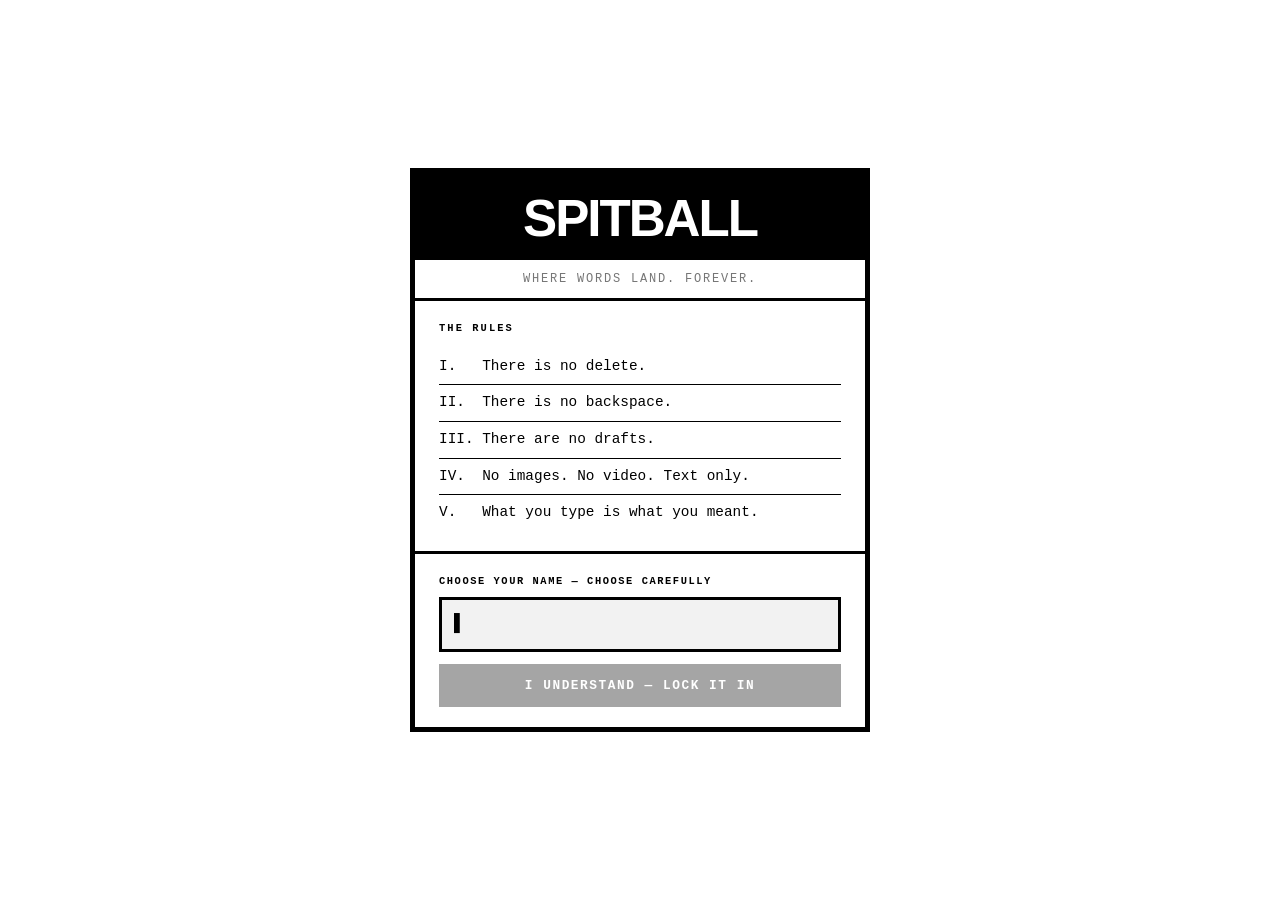
==== index.html @ cbd7b3e0 "Build Spitball MVP — no-delete social network - index.html: SPA shell with setup modal, feed/post/pr" ====
<!DOCTYPE html>
<html lang="en">
<head>
  <meta charset="UTF-8">
  <meta name="viewport" content="width=device-width, initial-scale=1.0">
  <meta name="description" content="SPITBALL — where words land. Forever. No delete. No backspace. No media. No mercy.">
  <title>SPITBALL</title>
  <link rel="stylesheet" href="style.css">
</head>
<body>

  <!-- ─── USERNAME SETUP MODAL ─────────────────────────── -->
  <div id="modal-setup" class="modal">
    <div class="modal-box">

      <div class="modal-masthead">SPITBALL</div>
      <div class="modal-tagline">Where words land. Forever.</div>

      <div class="rules">
        <div class="rules-title">The Rules</div>
        <div class="rule">I.&nbsp;&nbsp; There is no delete.</div>
        <div class="rule">II.&nbsp; There is no backspace.</div>
        <div class="rule">III. There are no drafts.</div>
        <div class="rule">IV.&nbsp; No images. No video. Text only.</div>
        <div class="rule">V.&nbsp;&nbsp; What you type is what you meant.</div>
      </div>

      <div class="username-setup">
        <div class="field-label">Choose your name — choose carefully</div>
        <div id="username-input-display" class="username-display">
          <span id="username-chars"></span><span class="cursor blink">▌</span>
        </div>
        <div id="username-feedback" class="feedback hidden"></div>
        <button id="btn-confirm-username" class="btn-primary" disabled>
          I understand — lock it in
        </button>
      </div>

    </div>
  </div>

  <!-- ─── MAIN APPLICATION ──────────────────────────────── -->
  <div id="app" class="hidden">

    <header class="masthead">
      <a class="site-title" href="#feed" id="nav-home-link">SPITBALL</a>
      <nav class="masthead-nav">
        <a href="#feed" class="nav-link" id="nav-feed-link">Feed</a>
        <a href="#profile" class="nav-link" id="nav-profile-link">@<span id="nav-username-display"></span></a>
      </nav>
    </header>

    <!-- ── FEED VIEW ──────────────────────────── -->
    <div id="view-feed" class="view hidden">

      <div class="composer-wrapper" id="main-composer-wrapper">
        <div class="composer" id="main-composer">
          <div class="composer-header">
            <span class="composer-label" id="main-composer-label">New Spit</span>
            <span class="char-count"><span id="main-char-count">0</span>/280</span>
          </div>
          <div class="composer-body" id="main-composer-body">
            <div class="composer-text">
              <span id="main-composer-chars"></span><span class="cursor blink" id="main-cursor">▌</span>
            </div>
          </div>
          <div class="composer-footer">
            <span class="composer-hint" id="main-composer-hint">Click to compose — no backspace — no mercy</span>
            <button id="btn-blot" class="btn-primary btn-inline" disabled>Spit it</button>
          </div>
        </div>
        <div id="draft-notice" class="draft-notice hidden">
          ⚠ Unfinished spit in progress — it will wait for you
        </div>
      </div>

      <div id="feed" class="feed"></div>

    </div>

    <!-- ── POST DETAIL VIEW ───────────────────── -->
    <div id="view-post" class="view hidden">

      <div class="view-nav">
        <button class="btn-ghost" id="btn-back">← Back to feed</button>
      </div>

      <div id="post-detail-container"></div>

      <div class="section-label">Replies</div>

      <div class="composer-wrapper" id="reply-composer-wrapper">
        <div class="composer" id="reply-composer">
          <div class="composer-header">
            <span class="composer-label" id="reply-composer-label">Your Reply</span>
            <span class="char-count"><span id="reply-char-count">0</span>/280</span>
          </div>
          <div class="composer-body" id="reply-composer-body">
            <div class="composer-text">
              <span id="reply-composer-chars"></span><span class="cursor blink" id="reply-cursor">▌</span>
            </div>
          </div>
          <div class="composer-footer">
            <span class="composer-hint" id="reply-composer-hint">Click to reply — no take-backs</span>
            <button id="btn-blot-reply" class="btn-primary btn-inline" disabled>Spit reply</button>
          </div>
        </div>
      </div>

      <div id="replies-container" class="thread-replies"></div>

    </div>

    <!-- ── PROFILE VIEW ───────────────────────── -->
    <div id="view-profile" class="view hidden">
      <div id="profile-header-container"></div>
      <div id="profile-posts-container" class="feed"></div>
    </div>

  </div>

  <!-- Hidden input for keyboard capture (mobile + desktop fallback) -->
  <input
    id="hidden-input"
    type="text"
    autocomplete="off"
    autocorrect="off"
    autocapitalize="off"
    spellcheck="false"
    aria-hidden="true"
    tabindex="-1"
    style="position:fixed;top:0;left:-9999px;width:1px;height:1px;opacity:0;pointer-events:none;"
  >

  <script src="app.js"></script>
</body>
</html>
---- style.css ----
/* ================================================
   SPITBALL — Stylesheet
   High-contrast black & white. No media. No mercy.
   ================================================ */

/* ── Reset ──────────────────────────────────────── */
*, *::before, *::after {
  box-sizing: border-box;
  margin: 0;
  padding: 0;
}

/* ── Custom Properties ───────────────────────────── */
:root {
  --black:        #000000;
  --white:        #ffffff;
  --gray:         #767676;
  --light:        #f2f2f2;

  --border:       1px solid #000;
  --border-thick: 3px solid #000;
  --border-heavy: 5px solid #000;

  --font-mono:    'Courier New', Courier, monospace;
  --font-display: 'Arial Black', 'Arial Bold', Arial, Helvetica, sans-serif;

  --max-width:    600px;
  --header-h:     54px;
}

/* ── Base ────────────────────────────────────────── */
html { font-size: 16px; }

body {
  background: var(--light);
  color: var(--black);
  font-family: var(--font-mono);
  line-height: 1.5;
  min-height: 100vh;
}

a {
  color: inherit;
  text-decoration: none;
}

button { cursor: pointer; }

/* ── Utilities ───────────────────────────────────── */
.hidden { display: none !important; }

/* ── Shake animation (denied) ────────────────────── */
@keyframes shake {
  0%,100% { transform: translateX(0); }
  15%      { transform: translateX(-8px); }
  30%      { transform: translateX(8px); }
  45%      { transform: translateX(-5px); }
  60%      { transform: translateX(5px); }
  75%      { transform: translateX(-2px); }
  90%      { transform: translateX(2px); }
}

.shake { animation: shake 0.35s ease-out; }

/* ── Cursor blink ────────────────────────────────── */
@keyframes blink {
  0%, 100% { opacity: 1; }
  50%       { opacity: 0; }
}

.cursor { display: inline-block; }
.cursor.blink { animation: blink 1s step-end infinite; }
.cursor.fast  { animation: blink 0.6s step-end infinite; }


/* ════════════════════════════════════════════════
   SETUP MODAL
   ════════════════════════════════════════════════ */

.modal {
  position: fixed;
  inset: 0;
  background: var(--white);
  display: flex;
  align-items: center;
  justify-content: center;
  z-index: 1000;
  padding: 16px;
}

.modal-box {
  width: 100%;
  max-width: 460px;
  border: var(--border-heavy);
  background: var(--white);
}

.modal-masthead {
  background: var(--black);
  color: var(--white);
  font-family: var(--font-display);
  font-size: clamp(2rem, 10vw, 3.2rem);
  font-weight: 900;
  letter-spacing: -0.04em;
  text-align: center;
  padding: 20px 24px 16px;
  line-height: 1;
}

.modal-tagline {
  border-bottom: var(--border-thick);
  padding: 10px 24px;
  font-size: 0.75rem;
  letter-spacing: 0.15em;
  text-transform: uppercase;
  text-align: center;
  color: var(--gray);
}

.rules {
  padding: 20px 24px;
  border-bottom: var(--border-thick);
}

.rules-title {
  font-size: 0.65rem;
  letter-spacing: 0.2em;
  text-transform: uppercase;
  font-weight: bold;
  margin-bottom: 12px;
}

.rule {
  padding: 7px 0;
  font-size: 0.9rem;
  border-bottom: var(--border);
}
.rule:last-child { border-bottom: none; }

.username-setup {
  padding: 20px 24px;
}

.field-label {
  font-size: 0.65rem;
  letter-spacing: 0.15em;
  text-transform: uppercase;
  font-weight: bold;
  margin-bottom: 8px;
}

.username-display {
  border: var(--border-thick);
  padding: 10px 12px;
  font-size: 1.2rem;
  min-height: 48px;
  margin-bottom: 12px;
  background: var(--light);
  cursor: text;
  word-break: break-all;
}

.feedback {
  padding: 8px 10px;
  font-size: 0.7rem;
  letter-spacing: 0.1em;
  text-transform: uppercase;
  background: var(--black);
  color: var(--white);
  margin-bottom: 12px;
}


/* ════════════════════════════════════════════════
   BUTTONS
   ════════════════════════════════════════════════ */

.btn-primary {
  display: block;
  width: 100%;
  background: var(--black);
  color: var(--white);
  border: var(--border-thick);
  font-family: var(--font-mono);
  font-size: 0.8rem;
  font-weight: bold;
  letter-spacing: 0.12em;
  text-transform: uppercase;
  padding: 11px 20px;
  transition: background 0.08s, color 0.08s;
}

.btn-primary:hover:not(:disabled) {
  background: var(--white);
  color: var(--black);
}

.btn-primary:disabled {
  opacity: 0.35;
  cursor: not-allowed;
}

.btn-inline {
  width: auto;
  display: inline-block;
  flex-shrink: 0;
}

.btn-ghost {
  background: transparent;
  color: var(--black);
  border: var(--border);
  font-family: var(--font-mono);
  font-size: 0.72rem;
  font-weight: bold;
  letter-spacing: 0.1em;
  text-transform: uppercase;
  padding: 6px 12px;
}

.btn-ghost:hover {
  background: var(--black);
  color: var(--white);
}


/* ════════════════════════════════════════════════
   APP SHELL & LAYOUT
   ════════════════════════════════════════════════ */

#app {
  max-width: var(--max-width);
  margin: 0 auto;
  min-height: 100vh;
  background: var(--white);
  border-left: var(--border-thick);
  border-right: var(--border-thick);
}


/* ════════════════════════════════════════════════
   MASTHEAD (sticky header)
   ════════════════════════════════════════════════ */

.masthead {
  position: sticky;
  top: 0;
  height: var(--header-h);
  background: var(--white);
  border-bottom: var(--border-heavy);
  display: flex;
  align-items: center;
  justify-content: space-between;
  padding: 0 16px;
  z-index: 100;
}

.site-title {
  font-family: var(--font-display);
  font-size: 1.5rem;
  font-weight: 900;
  letter-spacing: -0.05em;
  text-transform: uppercase;
  text-decoration: none;
  color: var(--black);
  line-height: 1;
}

.masthead-nav {
  display: flex;
  gap: 6px;
  align-items: center;
}

.nav-link {
  font-size: 0.72rem;
  font-weight: bold;
  letter-spacing: 0.1em;
  text-transform: uppercase;
  padding: 5px 10px;
  border: var(--border);
  text-decoration: none;
  color: var(--black);
}

.nav-link:hover,
.nav-link.active {
  background: var(--black);
  color: var(--white);
}


/* ════════════════════════════════════════════════
   COMPOSER
   ════════════════════════════════════════════════ */

.composer-wrapper {
  border-bottom: var(--border-thick);
}

.composer {
  outline: none;
}

.composer-header {
  background: var(--black);
  color: var(--white);
  padding: 7px 14px;
  display: flex;
  justify-content: space-between;
  align-items: center;
  font-size: 0.68rem;
  letter-spacing: 0.15em;
  text-transform: uppercase;
  font-weight: bold;
  transition: background 0.15s, color 0.15s;
}

.composer-header.denied {
  background: var(--white);
  color: var(--black);
  border-bottom: var(--border-thick);
}

.char-count {
  font-size: 0.68rem;
  letter-spacing: 0.08em;
  opacity: 0.8;
}
.char-count.near-limit { opacity: 1; font-weight: bold; }
.char-count.at-limit   { opacity: 1; font-weight: bold; }

.composer-body {
  padding: 14px 16px 10px;
  min-height: 90px;
  cursor: text;
  background: var(--white);
  transition: background 0.1s;
}

.composer-body.active {
  background: var(--light);
}

.composer-text {
  font-size: 0.98rem;
  line-height: 1.6;
  white-space: pre-wrap;
  word-break: break-word;
  min-height: 60px;
}

.composer-footer {
  border-top: var(--border);
  padding: 9px 14px;
  display: flex;
  justify-content: space-between;
  align-items: center;
  gap: 12px;
}

.composer-hint {
  font-size: 0.62rem;
  letter-spacing: 0.08em;
  text-transform: uppercase;
  color: var(--gray);
  flex: 1;
  line-height: 1.4;
}

.draft-notice {
  background: var(--black);
  color: var(--white);
  padding: 7px 14px;
  font-size: 0.65rem;
  letter-spacing: 0.1em;
  text-transform: uppercase;
}


/* ════════════════════════════════════════════════
   FEED & POSTS
   ════════════════════════════════════════════════ */

.feed { /* container */ }

.post {
  border-bottom: var(--border);
  padding: 14px 16px;
  cursor: pointer;
  transition: background 0.08s;
}

.post:hover { background: var(--light); }

/* Detail view — main post, larger, not hoverable */
.post.is-detail {
  cursor: default;
  border-bottom: var(--border-thick);
  padding: 18px 16px;
}
.post.is-detail:hover { background: var(--white); }
.post.is-detail .post-content { font-size: 1.2rem; }

/* System posts */
.post-username.is-system::after {
  content: ' ●';
  font-size: 0.55rem;
  vertical-align: middle;
}

.post-header {
  display: flex;
  align-items: baseline;
  gap: 10px;
  margin-bottom: 7px;
}

.post-username {
  font-weight: bold;
  font-size: 0.85rem;
  letter-spacing: 0.03em;
  text-transform: uppercase;
}

.post-time {
  font-size: 0.68rem;
  color: var(--gray);
  letter-spacing: 0.05em;
  white-space: nowrap;
}

.post-content {
  font-size: 0.95rem;
  line-height: 1.6;
  white-space: pre-wrap;
  word-break: break-word;
  margin-bottom: 11px;
}

.post-actions {
  display: flex;
  gap: 8px;
  align-items: center;
}

.action-btn {
  background: transparent;
  border: var(--border);
  font-family: var(--font-mono);
  font-size: 0.68rem;
  letter-spacing: 0.08em;
  text-transform: uppercase;
  padding: 3px 9px;
  color: var(--black);
  display: flex;
  align-items: center;
  gap: 5px;
  cursor: pointer;
  transition: background 0.08s, color 0.08s;
  white-space: nowrap;
}

.action-btn:hover:not(:disabled):not(.is-marked) {
  background: var(--black);
  color: var(--white);
}

.action-btn.is-marked {
  background: var(--black);
  color: var(--white);
  cursor: default;
}

.action-btn.reply-btn { cursor: pointer; }


/* ════════════════════════════════════════════════
   THREAD / REPLY UI
   ════════════════════════════════════════════════ */

.thread-replies {
  /* container for threaded replies */
}

/* Each reply row: vertical line + post */
.thread-item {
  display: flex;
  align-items: stretch;
}

/* The vertical connecting line on the left */
.thread-spine {
  width: 32px;
  flex-shrink: 0;
  display: flex;
  flex-direction: column;
  align-items: center;
  padding-top: 18px;
}

.thread-spine-line {
  width: 2px;
  flex: 1;
  background: var(--black);
  min-height: 12px;
}

.thread-spine-cap {
  width: 10px;
  height: 2px;
  background: var(--black);
  margin-top: 0;
}

/* The actual reply post */
.thread-item .post.is-reply {
  flex: 1;
  border-bottom: var(--border);
  cursor: pointer;
  transition: background 0.08s;
  /* Override the default post styles */
  padding: 12px 16px 12px 8px;
}

.thread-item .post.is-reply:hover { background: var(--light); }

/* "↩ replying to @user" context line */
.reply-context {
  font-size: 0.65rem;
  color: var(--gray);
  letter-spacing: 0.06em;
  margin-bottom: 5px;
  text-transform: lowercase;
}

/* "Continue thread →" hint when a reply has its own replies */
.thread-continue {
  font-size: 0.65rem;
  color: var(--gray);
  letter-spacing: 0.08em;
  text-transform: uppercase;
  margin-top: 6px;
  font-style: italic;
}

/* Last thread item — no bottom border connecting line */
.thread-item:last-child .thread-spine-line {
  display: none;
}

/* Thread connector between detail post and replies section */
.thread-connector {
  display: flex;
  align-items: center;
  padding: 0 16px;
  height: 6px;
  background: var(--white);
  border-bottom: var(--border-thick);
}


/* ════════════════════════════════════════════════
   VIEW NAVIGATION
   ════════════════════════════════════════════════ */

.view-nav {
  padding: 10px 14px;
  border-bottom: var(--border);
}

.section-label {
  background: var(--black);
  color: var(--white);
  padding: 6px 14px;
  font-size: 0.65rem;
  letter-spacing: 0.2em;
  text-transform: uppercase;
  font-weight: bold;
}


/* ════════════════════════════════════════════════
   PROFILE
   ════════════════════════════════════════════════ */

.profile-header {
  padding: 24px 16px 20px;
  border-bottom: var(--border-heavy);
}

.profile-handle {
  font-family: var(--font-display);
  font-size: clamp(1.8rem, 6vw, 2.5rem);
  font-weight: 900;
  letter-spacing: -0.04em;
  line-height: 1;
  margin-bottom: 8px;
}

.profile-meta {
  font-size: 0.7rem;
  color: var(--gray);
  letter-spacing: 0.1em;
  text-transform: uppercase;
  margin-bottom: 4px;
}

.profile-badge {
  display: inline-block;
  border: var(--border-thick);
  padding: 3px 8px;
  font-size: 0.62rem;
  letter-spacing: 0.15em;
  text-transform: uppercase;
  font-weight: bold;
  margin-top: 10px;
  margin-bottom: 14px;
}

.profile-stats {
  display: flex;
  gap: 0;
  border-top: var(--border-thick);
  margin-top: 14px;
}

.stat {
  flex: 1;
  padding: 12px 0;
  text-align: center;
  border-right: var(--border);
}
.stat:last-child { border-right: none; }

.stat-value {
  display: block;
  font-family: var(--font-display);
  font-size: 1.8rem;
  font-weight: 900;
  letter-spacing: -0.04em;
  line-height: 1;
}

.stat-label {
  display: block;
  font-size: 0.6rem;
  letter-spacing: 0.15em;
  text-transform: uppercase;
  color: var(--gray);
  margin-top: 4px;
}


/* ════════════════════════════════════════════════
   EMPTY STATES
   ════════════════════════════════════════════════ */

.empty-state {
  padding: 48px 20px;
  text-align: center;
}

.empty-state-heading {
  font-family: var(--font-display);
  font-size: 1.4rem;
  font-weight: 900;
  text-transform: uppercase;
  letter-spacing: -0.03em;
  margin-bottom: 8px;
}

.empty-state-sub {
  font-size: 0.78rem;
  color: var(--gray);
  letter-spacing: 0.06em;
  text-transform: uppercase;
}


/* ════════════════════════════════════════════════
   RESPONSIVE
   ════════════════════════════════════════════════ */

@media (max-width: 620px) {
  #app {
    border-left: none;
    border-right: none;
  }
  body { background: var(--white); }
}

@media (max-width: 400px) {
  .composer-hint { display: none; }
  .profile-stats { flex-direction: column; }
  .stat { border-right: none; border-bottom: var(--border); }
  .stat:last-child { border-bottom: none; }
  .thread-spine { width: 20px; }
}
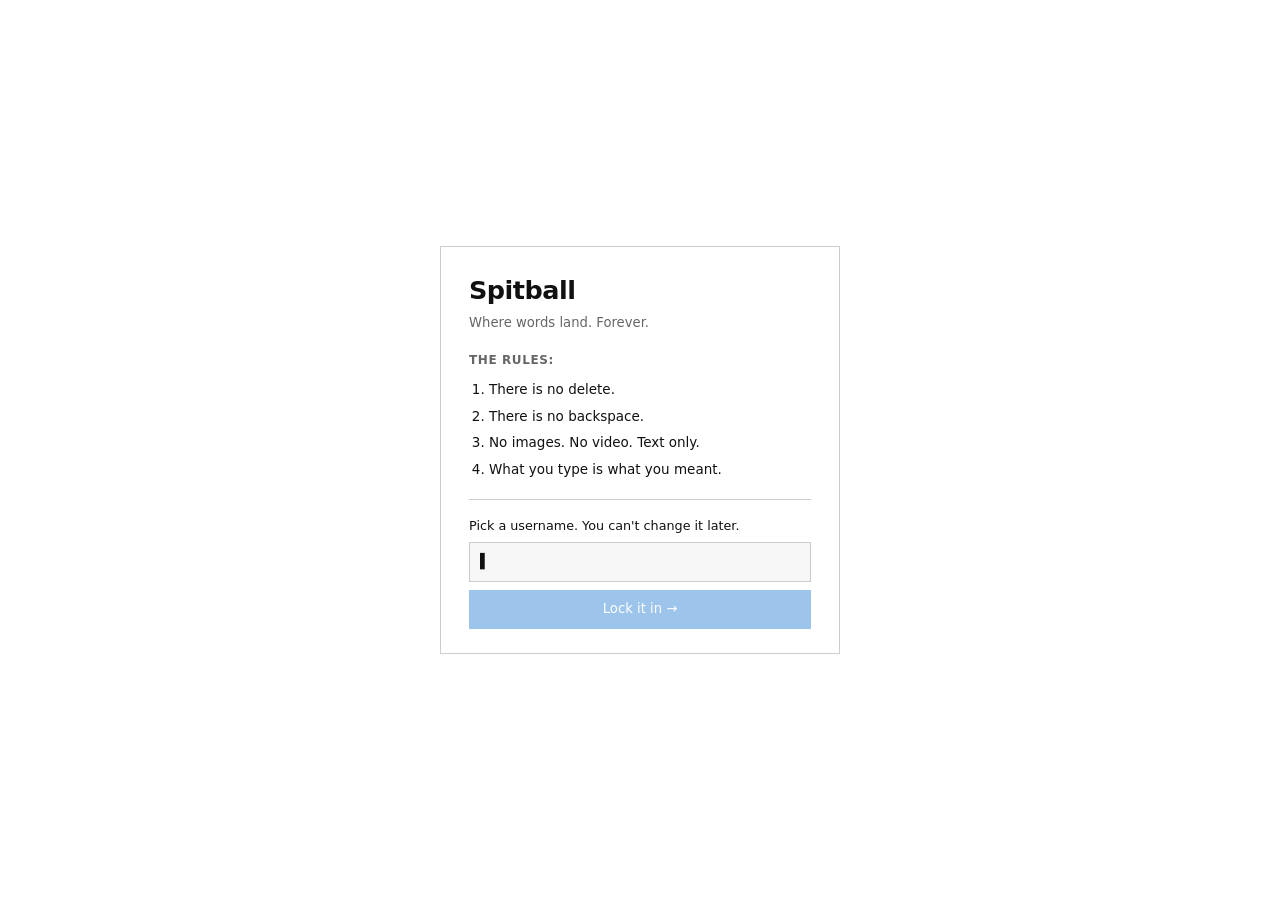
==== commit 67cc91f3: "Redesign: clean default-HTML aesthetic + 'repo-test' title - New aesthetic: system-ui font, blue acc" ====
--- a/index.html
+++ b/index.html
@@ -3,115 +3,105 @@
 <head>
   <meta charset="UTF-8">
   <meta name="viewport" content="width=device-width, initial-scale=1.0">
-  <meta name="description" content="SPITBALL — where words land. Forever. No delete. No backspace. No media. No mercy.">
-  <title>SPITBALL</title>
+  <title>repo-test</title>
   <link rel="stylesheet" href="style.css">
 </head>
 <body>
 
-  <!-- ─── USERNAME SETUP MODAL ─────────────────────────── -->
+  <!-- Setup modal -->
   <div id="modal-setup" class="modal">
     <div class="modal-box">
+      <h1 class="modal-title">Spitball</h1>
+      <p class="modal-sub">Where words land. Forever.</p>
 
-      <div class="modal-masthead">SPITBALL</div>
-      <div class="modal-tagline">Where words land. Forever.</div>
+      <p class="rules-heading">The rules:</p>
+      <ol class="rules-list">
+        <li>There is no delete.</li>
+        <li>There is no backspace.</li>
+        <li>No images. No video. Text only.</li>
+        <li>What you type is what you meant.</li>
+      </ol>
 
-      <div class="rules">
-        <div class="rules-title">The Rules</div>
-        <div class="rule">I.&nbsp;&nbsp; There is no delete.</div>
-        <div class="rule">II.&nbsp; There is no backspace.</div>
-        <div class="rule">III. There are no drafts.</div>
-        <div class="rule">IV.&nbsp; No images. No video. Text only.</div>
-        <div class="rule">V.&nbsp;&nbsp; What you type is what you meant.</div>
+      <hr>
+
+      <label class="field-label" for="username-input-display">
+        Pick a username. You can't change it later.
+      </label>
+      <div id="username-input-display" class="username-display">
+        <span id="username-chars"></span><span class="cursor blink">▌</span>
       </div>
-
-      <div class="username-setup">
-        <div class="field-label">Choose your name — choose carefully</div>
-        <div id="username-input-display" class="username-display">
-          <span id="username-chars"></span><span class="cursor blink">▌</span>
-        </div>
-        <div id="username-feedback" class="feedback hidden"></div>
-        <button id="btn-confirm-username" class="btn-primary" disabled>
-          I understand — lock it in
-        </button>
-      </div>
-
+      <p id="username-feedback" class="field-error hidden"></p>
+      <button id="btn-confirm-username" class="btn-submit" disabled>
+        Lock it in →
+      </button>
     </div>
   </div>
 
-  <!-- ─── MAIN APPLICATION ──────────────────────────────── -->
+  <!-- Main app -->
   <div id="app" class="hidden">
 
     <header class="masthead">
-      <a class="site-title" href="#feed" id="nav-home-link">SPITBALL</a>
-      <nav class="masthead-nav">
-        <a href="#feed" class="nav-link" id="nav-feed-link">Feed</a>
-        <a href="#profile" class="nav-link" id="nav-profile-link">@<span id="nav-username-display"></span></a>
+      <a class="site-title" href="#feed" id="nav-home-link">Spitball</a>
+      <nav class="site-nav">
+        <a href="#feed"    id="nav-feed-link">Feed</a>
+        <a href="#profile" id="nav-profile-link">@<span id="nav-username-display"></span></a>
       </nav>
     </header>
 
-    <!-- ── FEED VIEW ──────────────────────────── -->
+    <!-- Feed -->
     <div id="view-feed" class="view hidden">
-
-      <div class="composer-wrapper" id="main-composer-wrapper">
-        <div class="composer" id="main-composer">
-          <div class="composer-header">
-            <span class="composer-label" id="main-composer-label">New Spit</span>
-            <span class="char-count"><span id="main-char-count">0</span>/280</span>
-          </div>
-          <div class="composer-body" id="main-composer-body">
+      <div id="main-composer-wrapper">
+        <fieldset id="main-composer" class="composer">
+          <legend id="main-composer-label">New Spit</legend>
+          <div id="main-composer-body" class="composer-body">
             <div class="composer-text">
               <span id="main-composer-chars"></span><span class="cursor blink" id="main-cursor">▌</span>
             </div>
           </div>
           <div class="composer-footer">
-            <span class="composer-hint" id="main-composer-hint">Click to compose — no backspace — no mercy</span>
-            <button id="btn-blot" class="btn-primary btn-inline" disabled>Spit it</button>
+            <span id="main-composer-hint" class="composer-hint"></span>
+            <span class="composer-actions">
+              <span id="main-char-count" class="char-count">0/280</span>
+              <button id="btn-blot" class="btn-submit btn-small" disabled>Spit it</button>
+            </span>
           </div>
-        </div>
-        <div id="draft-notice" class="draft-notice hidden">
-          ⚠ Unfinished spit in progress — it will wait for you
-        </div>
+        </fieldset>
+        <p id="draft-notice" class="draft-notice hidden">Draft saved — click above to continue.</p>
       </div>
 
       <div id="feed" class="feed"></div>
-
     </div>
 
-    <!-- ── POST DETAIL VIEW ───────────────────── -->
+    <!-- Post detail -->
     <div id="view-post" class="view hidden">
-
-      <div class="view-nav">
-        <button class="btn-ghost" id="btn-back">← Back to feed</button>
-      </div>
+      <p class="view-back"><a href="#" id="btn-back">← Back</a></p>
 
       <div id="post-detail-container"></div>
 
-      <div class="section-label">Replies</div>
+      <h3 class="replies-heading">Replies</h3>
 
-      <div class="composer-wrapper" id="reply-composer-wrapper">
-        <div class="composer" id="reply-composer">
-          <div class="composer-header">
-            <span class="composer-label" id="reply-composer-label">Your Reply</span>
-            <span class="char-count"><span id="reply-char-count">0</span>/280</span>
-          </div>
-          <div class="composer-body" id="reply-composer-body">
+      <div id="reply-composer-wrapper">
+        <fieldset id="reply-composer" class="composer">
+          <legend id="reply-composer-label">Your reply</legend>
+          <div id="reply-composer-body" class="composer-body">
             <div class="composer-text">
               <span id="reply-composer-chars"></span><span class="cursor blink" id="reply-cursor">▌</span>
             </div>
           </div>
           <div class="composer-footer">
-            <span class="composer-hint" id="reply-composer-hint">Click to reply — no take-backs</span>
-            <button id="btn-blot-reply" class="btn-primary btn-inline" disabled>Spit reply</button>
+            <span id="reply-composer-hint" class="composer-hint"></span>
+            <span class="composer-actions">
+              <span id="reply-char-count" class="char-count">0/280</span>
+              <button id="btn-blot-reply" class="btn-submit btn-small" disabled>Spit reply</button>
+            </span>
           </div>
-        </div>
+        </fieldset>
       </div>
 
       <div id="replies-container" class="thread-replies"></div>
-
     </div>
 
-    <!-- ── PROFILE VIEW ───────────────────────── -->
+    <!-- Profile -->
     <div id="view-profile" class="view hidden">
       <div id="profile-header-container"></div>
       <div id="profile-posts-container" class="feed"></div>
@@ -119,16 +109,11 @@
 
   </div>
 
-  <!-- Hidden input for keyboard capture (mobile + desktop fallback) -->
   <input
     id="hidden-input"
     type="text"
-    autocomplete="off"
-    autocorrect="off"
-    autocapitalize="off"
-    spellcheck="false"
-    aria-hidden="true"
-    tabindex="-1"
+    autocomplete="off" autocorrect="off" autocapitalize="off" spellcheck="false"
+    aria-hidden="true" tabindex="-1"
     style="position:fixed;top:0;left:-9999px;width:1px;height:1px;opacity:0;pointer-events:none;"
   >
 
--- a/style.css
+++ b/style.css
@@ -1,699 +1,444 @@
-/* ================================================
-   SPITBALL — Stylesheet
-   High-contrast black & white. No media. No mercy.
-   ================================================ */
-
-/* ── Reset ──────────────────────────────────────── */
-*, *::before, *::after {
-  box-sizing: border-box;
-  margin: 0;
+/* Spitball — clean, snappy, default-HTML-ish */
+
+*, *::before, *::after { box-sizing: border-box; margin: 0; padding: 0; }
+
+:root {
+  --blue:    #0066cc;
+  --text:    #111;
+  --muted:   #666;
+  --border:  #ccc;
+  --bg:      #fff;
+  --bg-alt:  #f7f7f7;
+  --bg-hover:#f0f4fa;
+  --red:     #c00;
+  --max-w:   640px;
+}
+
+html { font-size: 15px; }
+
+body {
+  font-family: system-ui, -apple-system, BlinkMacSystemFont, 'Segoe UI', sans-serif;
+  line-height: 1.55;
+  color: var(--text);
+  background: var(--bg);
+}
+
+a { color: var(--blue); }
+a:hover { text-decoration: underline; }
+
+hr { border: none; border-top: 1px solid var(--border); margin: 16px 0; }
+
+.hidden { display: none !important; }
+
+
+/* ── Layout ─────────────────────────────── */
+
+.modal {
+  position: fixed; inset: 0;
+  background: var(--bg);
+  display: flex; align-items: center; justify-content: center;
+  padding: 20px;
+  z-index: 100;
+}
+
+.modal-box {
+  width: 100%; max-width: 400px;
+  border: 1px solid var(--border);
+  padding: 24px 28px;
+  background: var(--bg);
+}
+
+.modal-title {
+  font-size: 1.7rem;
+  font-weight: 700;
+  letter-spacing: -0.02em;
+  margin-bottom: 2px;
+}
+
+.modal-sub {
+  color: var(--muted);
+  font-size: 0.88rem;
+  margin-bottom: 18px;
+}
+
+.rules-heading {
+  font-size: 0.8rem;
+  font-weight: 600;
+  text-transform: uppercase;
+  letter-spacing: 0.05em;
+  color: var(--muted);
+  margin-bottom: 6px;
+}
+
+.rules-list {
+  padding-left: 20px;
+  margin-bottom: 0;
+  font-size: 0.9rem;
+  color: var(--text);
+}
+
+.rules-list li { padding: 3px 0; }
+
+.field-label {
+  display: block;
+  font-size: 0.85rem;
+  margin-bottom: 6px;
+  color: var(--text);
+}
+
+.username-display {
+  width: 100%;
+  border: 1px solid var(--border);
+  padding: 7px 10px;
+  font-family: 'Courier New', monospace;
+  font-size: 1.05rem;
+  background: var(--bg-alt);
+  cursor: text;
+  min-height: 38px;
+  margin-bottom: 8px;
+}
+
+.field-error {
+  font-size: 0.8rem;
+  color: var(--red);
+  margin-bottom: 8px;
+}
+
+
+/* ── Buttons ─────────────────────────────── */
+
+.btn-submit {
+  display: block; width: 100%;
+  background: var(--blue);
+  color: #fff;
+  border: 1px solid var(--blue);
+  padding: 8px 16px;
+  font: inherit;
+  font-size: 0.88rem;
+  cursor: pointer;
+  text-align: center;
+}
+
+.btn-submit:hover:not(:disabled) { background: #0055aa; border-color: #0055aa; }
+.btn-submit:disabled { opacity: 0.38; cursor: not-allowed; }
+.btn-submit.btn-small { display: inline-block; width: auto; padding: 4px 12px; font-size: 0.82rem; }
+
+.btn-link {
+  background: none; border: none;
+  color: var(--blue); font: inherit; font-size: 0.82rem;
+  cursor: pointer; padding: 0;
+}
+.btn-link:hover { text-decoration: underline; }
+
+
+/* ── Masthead ────────────────────────────── */
+
+.masthead {
+  max-width: var(--max-w);
+  margin: 0 auto;
+  padding: 12px 16px 10px;
+  border-bottom: 1px solid var(--border);
+  display: flex; align-items: baseline; justify-content: space-between;
+  position: sticky; top: 0;
+  background: var(--bg);
+  z-index: 50;
+}
+
+.site-title {
+  font-size: 1.2rem;
+  font-weight: 700;
+  letter-spacing: -0.02em;
+  color: var(--text);
+  text-decoration: none;
+}
+.site-title:hover { color: var(--blue); text-decoration: none; }
+
+.site-nav a {
+  font-size: 0.85rem;
+  margin-left: 14px;
+  text-decoration: none;
+  color: var(--blue);
+}
+.site-nav a:hover { text-decoration: underline; }
+.site-nav a.active { color: var(--text); font-weight: 600; text-decoration: none; }
+
+#app { max-width: var(--max-w); margin: 0 auto; padding: 0 16px; }
+
+
+/* ── Composer (fieldset) ─────────────────── */
+
+fieldset.composer {
+  border: 1px solid var(--border);
   padding: 0;
-}
-
-/* ── Custom Properties ───────────────────────────── */
-:root {
-  --black:        #000000;
-  --white:        #ffffff;
-  --gray:         #767676;
-  --light:        #f2f2f2;
-
-  --border:       1px solid #000;
-  --border-thick: 3px solid #000;
-  --border-heavy: 5px solid #000;
-
-  --font-mono:    'Courier New', Courier, monospace;
-  --font-display: 'Arial Black', 'Arial Bold', Arial, Helvetica, sans-serif;
-
-  --max-width:    600px;
-  --header-h:     54px;
-}
-
-/* ── Base ────────────────────────────────────────── */
-html { font-size: 16px; }
-
-body {
-  background: var(--light);
-  color: var(--black);
-  font-family: var(--font-mono);
-  line-height: 1.5;
-  min-height: 100vh;
-}
-
-a {
-  color: inherit;
+  margin: 16px 0 4px;
+  background: var(--bg-alt);
+}
+
+fieldset.composer.active {
+  border-color: #888;
+  background: var(--bg);
+}
+
+fieldset.composer legend {
+  margin-left: 10px;
+  padding: 0 5px;
+  font-size: 0.78rem;
+  color: var(--muted);
+}
+
+/* Denied flash */
+fieldset.composer.denied legend { color: var(--red); font-style: italic; }
+
+.composer-body {
+  padding: 8px 10px 6px;
+  cursor: text;
+  min-height: 80px;
+}
+
+.composer-text {
+  font-family: 'Courier New', Courier, monospace;
+  font-size: 0.92rem;
+  line-height: 1.6;
+  white-space: pre-wrap;
+  word-break: break-word;
+  min-height: 56px;
+}
+
+.composer-footer {
+  display: flex;
+  align-items: center;
+  justify-content: space-between;
+  padding: 5px 10px 7px;
+  border-top: 1px solid #e8e8e8;
+  gap: 8px;
+}
+
+.composer-hint {
+  font-size: 0.75rem;
+  color: var(--muted);
+  flex: 1;
+}
+
+.composer-actions {
+  display: flex;
+  align-items: center;
+  gap: 10px;
+}
+
+.char-count {
+  font-size: 0.75rem;
+  color: var(--muted);
+  white-space: nowrap;
+}
+.char-count.near { color: #c60; }
+.char-count.full  { color: var(--red); font-weight: 600; }
+
+.draft-notice {
+  font-size: 0.78rem;
+  color: var(--muted);
+  margin: 0 0 12px;
+  font-style: italic;
+}
+
+
+/* ── Posts ───────────────────────────────── */
+
+.feed { padding-top: 4px; }
+
+.post {
+  padding: 12px 8px;
+  border-bottom: 1px solid #e8e8e8;
+  cursor: pointer;
+  margin: 0 -8px;
+}
+.post:hover { background: var(--bg-hover); }
+.post:last-child { border-bottom: none; }
+
+.post.is-detail {
+  cursor: default;
+  border-bottom: 1px solid var(--border);
+  padding-bottom: 14px;
+  margin-bottom: 0;
+}
+.post.is-detail:hover { background: var(--bg); }
+.post.is-detail .post-content { font-size: 1.05rem; }
+
+.post-header {
+  display: flex;
+  align-items: baseline;
+  gap: 6px;
+  margin-bottom: 3px;
+}
+
+.post-username {
+  font-weight: 600;
+  font-size: 0.88rem;
+  color: var(--text);
   text-decoration: none;
 }
-
-button { cursor: pointer; }
-
-/* ── Utilities ───────────────────────────────────── */
-.hidden { display: none !important; }
-
-/* ── Shake animation (denied) ────────────────────── */
-@keyframes shake {
-  0%,100% { transform: translateX(0); }
-  15%      { transform: translateX(-8px); }
-  30%      { transform: translateX(8px); }
-  45%      { transform: translateX(-5px); }
-  60%      { transform: translateX(5px); }
-  75%      { transform: translateX(-2px); }
-  90%      { transform: translateX(2px); }
-}
-
-.shake { animation: shake 0.35s ease-out; }
-
-/* ── Cursor blink ────────────────────────────────── */
+.post-username:hover { text-decoration: underline; color: var(--blue); }
+.post-username.is-system { color: var(--muted); font-weight: normal; }
+
+.post-time {
+  font-size: 0.78rem;
+  color: var(--muted);
+}
+
+.post-content {
+  font-size: 0.93rem;
+  line-height: 1.6;
+  white-space: pre-wrap;
+  word-break: break-word;
+  margin-bottom: 8px;
+}
+
+.post-actions {
+  display: flex;
+  gap: 14px;
+}
+
+.action-btn {
+  background: none; border: none;
+  font: inherit; font-size: 0.78rem;
+  color: var(--muted);
+  cursor: pointer; padding: 0;
+  display: inline-flex; align-items: center; gap: 3px;
+}
+.action-btn:hover:not(:disabled):not(.is-marked) { color: var(--blue); }
+.action-btn.is-marked { color: var(--text); font-weight: 600; cursor: default; }
+
+
+/* ── Thread replies ──────────────────────── */
+
+.replies-heading {
+  font-size: 0.78rem;
+  font-weight: 600;
+  text-transform: uppercase;
+  letter-spacing: 0.06em;
+  color: var(--muted);
+  padding: 14px 0 2px;
+  border-bottom: 1px solid var(--border);
+}
+
+.thread-replies { padding-top: 2px; }
+
+.thread-item { display: flex; }
+
+.thread-spine {
+  width: 28px; flex-shrink: 0;
+  display: flex; flex-direction: column; align-items: center;
+  padding-top: 16px;
+}
+
+.thread-spine-line {
+  width: 1px; flex: 1;
+  background: #ddd;
+  min-height: 12px;
+}
+
+.thread-spine-cap { width: 8px; height: 1px; background: #ddd; }
+
+.thread-item:last-child .thread-spine-line { display: none; }
+
+.thread-item .post.is-reply {
+  flex: 1; border-bottom: 1px solid #e8e8e8;
+  padding: 10px 8px 10px 4px; margin: 0;
+  cursor: pointer;
+}
+.thread-item .post.is-reply:hover { background: var(--bg-hover); }
+.thread-item:last-child .post.is-reply { border-bottom: none; }
+
+.reply-context {
+  font-size: 0.73rem;
+  color: var(--muted);
+  margin-bottom: 3px;
+}
+
+.thread-continue {
+  font-size: 0.73rem;
+  color: var(--blue);
+  margin-top: 5px;
+}
+
+
+/* ── View nav ────────────────────────────── */
+
+.view-back {
+  padding: 10px 0 6px;
+  border-bottom: 1px solid var(--border);
+  font-size: 0.85rem;
+}
+
+
+/* ── Profile ─────────────────────────────── */
+
+.profile-header {
+  padding: 18px 0 14px;
+  border-bottom: 1px solid var(--border);
+  margin-bottom: 4px;
+}
+
+.profile-handle {
+  font-size: 1.4rem;
+  font-weight: 700;
+  letter-spacing: -0.02em;
+  margin-bottom: 3px;
+}
+
+.profile-meta {
+  font-size: 0.8rem;
+  color: var(--muted);
+  margin-bottom: 2px;
+}
+
+.profile-stats {
+  display: flex;
+  gap: 28px;
+  margin-top: 12px;
+  padding-top: 12px;
+  border-top: 1px solid var(--border);
+}
+
+.stat-value { font-size: 1.25rem; font-weight: 700; display: block; line-height: 1; }
+.stat-label { font-size: 0.72rem; color: var(--muted); text-transform: uppercase; letter-spacing: 0.04em; }
+
+
+/* ── Empty states ────────────────────────── */
+
+.empty-state {
+  padding: 36px 0;
+  color: var(--muted);
+  font-size: 0.88rem;
+}
+
+
+/* ── Cursor & animations ─────────────────── */
+
+.cursor { display: inline-block; }
+
 @keyframes blink {
   0%, 100% { opacity: 1; }
   50%       { opacity: 0; }
 }
 
-.cursor { display: inline-block; }
-.cursor.blink { animation: blink 1s step-end infinite; }
+.cursor.blink { animation: blink 1.1s step-end infinite; }
 .cursor.fast  { animation: blink 0.6s step-end infinite; }
 
-
-/* ════════════════════════════════════════════════
-   SETUP MODAL
-   ════════════════════════════════════════════════ */
-
-.modal {
-  position: fixed;
-  inset: 0;
-  background: var(--white);
-  display: flex;
-  align-items: center;
-  justify-content: center;
-  z-index: 1000;
-  padding: 16px;
-}
-
-.modal-box {
-  width: 100%;
-  max-width: 460px;
-  border: var(--border-heavy);
-  background: var(--white);
-}
-
-.modal-masthead {
-  background: var(--black);
-  color: var(--white);
-  font-family: var(--font-display);
-  font-size: clamp(2rem, 10vw, 3.2rem);
-  font-weight: 900;
-  letter-spacing: -0.04em;
-  text-align: center;
-  padding: 20px 24px 16px;
-  line-height: 1;
-}
-
-.modal-tagline {
-  border-bottom: var(--border-thick);
-  padding: 10px 24px;
-  font-size: 0.75rem;
-  letter-spacing: 0.15em;
-  text-transform: uppercase;
-  text-align: center;
-  color: var(--gray);
-}
-
-.rules {
-  padding: 20px 24px;
-  border-bottom: var(--border-thick);
-}
-
-.rules-title {
-  font-size: 0.65rem;
-  letter-spacing: 0.2em;
-  text-transform: uppercase;
-  font-weight: bold;
-  margin-bottom: 12px;
-}
-
-.rule {
-  padding: 7px 0;
-  font-size: 0.9rem;
-  border-bottom: var(--border);
-}
-.rule:last-child { border-bottom: none; }
-
-.username-setup {
-  padding: 20px 24px;
-}
-
-.field-label {
-  font-size: 0.65rem;
-  letter-spacing: 0.15em;
-  text-transform: uppercase;
-  font-weight: bold;
-  margin-bottom: 8px;
-}
-
-.username-display {
-  border: var(--border-thick);
-  padding: 10px 12px;
-  font-size: 1.2rem;
-  min-height: 48px;
-  margin-bottom: 12px;
-  background: var(--light);
-  cursor: text;
-  word-break: break-all;
-}
-
-.feedback {
-  padding: 8px 10px;
-  font-size: 0.7rem;
-  letter-spacing: 0.1em;
-  text-transform: uppercase;
-  background: var(--black);
-  color: var(--white);
-  margin-bottom: 12px;
-}
-
-
-/* ════════════════════════════════════════════════
-   BUTTONS
-   ════════════════════════════════════════════════ */
-
-.btn-primary {
-  display: block;
-  width: 100%;
-  background: var(--black);
-  color: var(--white);
-  border: var(--border-thick);
-  font-family: var(--font-mono);
-  font-size: 0.8rem;
-  font-weight: bold;
-  letter-spacing: 0.12em;
-  text-transform: uppercase;
-  padding: 11px 20px;
-  transition: background 0.08s, color 0.08s;
-}
-
-.btn-primary:hover:not(:disabled) {
-  background: var(--white);
-  color: var(--black);
-}
-
-.btn-primary:disabled {
-  opacity: 0.35;
-  cursor: not-allowed;
-}
-
-.btn-inline {
-  width: auto;
-  display: inline-block;
-  flex-shrink: 0;
-}
-
-.btn-ghost {
-  background: transparent;
-  color: var(--black);
-  border: var(--border);
-  font-family: var(--font-mono);
-  font-size: 0.72rem;
-  font-weight: bold;
-  letter-spacing: 0.1em;
-  text-transform: uppercase;
-  padding: 6px 12px;
-}
-
-.btn-ghost:hover {
-  background: var(--black);
-  color: var(--white);
-}
-
-
-/* ════════════════════════════════════════════════
-   APP SHELL & LAYOUT
-   ════════════════════════════════════════════════ */
-
-#app {
-  max-width: var(--max-width);
-  margin: 0 auto;
-  min-height: 100vh;
-  background: var(--white);
-  border-left: var(--border-thick);
-  border-right: var(--border-thick);
-}
-
-
-/* ════════════════════════════════════════════════
-   MASTHEAD (sticky header)
-   ════════════════════════════════════════════════ */
-
-.masthead {
-  position: sticky;
-  top: 0;
-  height: var(--header-h);
-  background: var(--white);
-  border-bottom: var(--border-heavy);
-  display: flex;
-  align-items: center;
-  justify-content: space-between;
-  padding: 0 16px;
-  z-index: 100;
-}
-
-.site-title {
-  font-family: var(--font-display);
-  font-size: 1.5rem;
-  font-weight: 900;
-  letter-spacing: -0.05em;
-  text-transform: uppercase;
-  text-decoration: none;
-  color: var(--black);
-  line-height: 1;
-}
-
-.masthead-nav {
-  display: flex;
-  gap: 6px;
-  align-items: center;
-}
-
-.nav-link {
-  font-size: 0.72rem;
-  font-weight: bold;
-  letter-spacing: 0.1em;
-  text-transform: uppercase;
-  padding: 5px 10px;
-  border: var(--border);
-  text-decoration: none;
-  color: var(--black);
-}
-
-.nav-link:hover,
-.nav-link.active {
-  background: var(--black);
-  color: var(--white);
-}
-
-
-/* ════════════════════════════════════════════════
-   COMPOSER
-   ════════════════════════════════════════════════ */
-
-.composer-wrapper {
-  border-bottom: var(--border-thick);
-}
-
-.composer {
-  outline: none;
-}
-
-.composer-header {
-  background: var(--black);
-  color: var(--white);
-  padding: 7px 14px;
-  display: flex;
-  justify-content: space-between;
-  align-items: center;
-  font-size: 0.68rem;
-  letter-spacing: 0.15em;
-  text-transform: uppercase;
-  font-weight: bold;
-  transition: background 0.15s, color 0.15s;
-}
-
-.composer-header.denied {
-  background: var(--white);
-  color: var(--black);
-  border-bottom: var(--border-thick);
-}
-
-.char-count {
-  font-size: 0.68rem;
-  letter-spacing: 0.08em;
-  opacity: 0.8;
-}
-.char-count.near-limit { opacity: 1; font-weight: bold; }
-.char-count.at-limit   { opacity: 1; font-weight: bold; }
-
-.composer-body {
-  padding: 14px 16px 10px;
-  min-height: 90px;
-  cursor: text;
-  background: var(--white);
-  transition: background 0.1s;
-}
-
-.composer-body.active {
-  background: var(--light);
-}
-
-.composer-text {
-  font-size: 0.98rem;
-  line-height: 1.6;
-  white-space: pre-wrap;
-  word-break: break-word;
-  min-height: 60px;
-}
-
-.composer-footer {
-  border-top: var(--border);
-  padding: 9px 14px;
-  display: flex;
-  justify-content: space-between;
-  align-items: center;
-  gap: 12px;
-}
-
-.composer-hint {
-  font-size: 0.62rem;
-  letter-spacing: 0.08em;
-  text-transform: uppercase;
-  color: var(--gray);
-  flex: 1;
-  line-height: 1.4;
-}
-
-.draft-notice {
-  background: var(--black);
-  color: var(--white);
-  padding: 7px 14px;
-  font-size: 0.65rem;
-  letter-spacing: 0.1em;
-  text-transform: uppercase;
-}
-
-
-/* ════════════════════════════════════════════════
-   FEED & POSTS
-   ════════════════════════════════════════════════ */
-
-.feed { /* container */ }
-
-.post {
-  border-bottom: var(--border);
-  padding: 14px 16px;
-  cursor: pointer;
-  transition: background 0.08s;
-}
-
-.post:hover { background: var(--light); }
-
-/* Detail view — main post, larger, not hoverable */
-.post.is-detail {
-  cursor: default;
-  border-bottom: var(--border-thick);
-  padding: 18px 16px;
-}
-.post.is-detail:hover { background: var(--white); }
-.post.is-detail .post-content { font-size: 1.2rem; }
-
-/* System posts */
-.post-username.is-system::after {
-  content: ' ●';
-  font-size: 0.55rem;
-  vertical-align: middle;
-}
-
-.post-header {
-  display: flex;
-  align-items: baseline;
-  gap: 10px;
-  margin-bottom: 7px;
-}
-
-.post-username {
-  font-weight: bold;
-  font-size: 0.85rem;
-  letter-spacing: 0.03em;
-  text-transform: uppercase;
-}
-
-.post-time {
-  font-size: 0.68rem;
-  color: var(--gray);
-  letter-spacing: 0.05em;
-  white-space: nowrap;
-}
-
-.post-content {
-  font-size: 0.95rem;
-  line-height: 1.6;
-  white-space: pre-wrap;
-  word-break: break-word;
-  margin-bottom: 11px;
-}
-
-.post-actions {
-  display: flex;
-  gap: 8px;
-  align-items: center;
-}
-
-.action-btn {
-  background: transparent;
-  border: var(--border);
-  font-family: var(--font-mono);
-  font-size: 0.68rem;
-  letter-spacing: 0.08em;
-  text-transform: uppercase;
-  padding: 3px 9px;
-  color: var(--black);
-  display: flex;
-  align-items: center;
-  gap: 5px;
-  cursor: pointer;
-  transition: background 0.08s, color 0.08s;
-  white-space: nowrap;
-}
-
-.action-btn:hover:not(:disabled):not(.is-marked) {
-  background: var(--black);
-  color: var(--white);
-}
-
-.action-btn.is-marked {
-  background: var(--black);
-  color: var(--white);
-  cursor: default;
-}
-
-.action-btn.reply-btn { cursor: pointer; }
-
-
-/* ════════════════════════════════════════════════
-   THREAD / REPLY UI
-   ════════════════════════════════════════════════ */
-
-.thread-replies {
-  /* container for threaded replies */
-}
-
-/* Each reply row: vertical line + post */
-.thread-item {
-  display: flex;
-  align-items: stretch;
-}
-
-/* The vertical connecting line on the left */
-.thread-spine {
-  width: 32px;
-  flex-shrink: 0;
-  display: flex;
-  flex-direction: column;
-  align-items: center;
-  padding-top: 18px;
-}
-
-.thread-spine-line {
-  width: 2px;
-  flex: 1;
-  background: var(--black);
-  min-height: 12px;
-}
-
-.thread-spine-cap {
-  width: 10px;
-  height: 2px;
-  background: var(--black);
-  margin-top: 0;
-}
-
-/* The actual reply post */
-.thread-item .post.is-reply {
-  flex: 1;
-  border-bottom: var(--border);
-  cursor: pointer;
-  transition: background 0.08s;
-  /* Override the default post styles */
-  padding: 12px 16px 12px 8px;
-}
-
-.thread-item .post.is-reply:hover { background: var(--light); }
-
-/* "↩ replying to @user" context line */
-.reply-context {
-  font-size: 0.65rem;
-  color: var(--gray);
-  letter-spacing: 0.06em;
-  margin-bottom: 5px;
-  text-transform: lowercase;
-}
-
-/* "Continue thread →" hint when a reply has its own replies */
-.thread-continue {
-  font-size: 0.65rem;
-  color: var(--gray);
-  letter-spacing: 0.08em;
-  text-transform: uppercase;
-  margin-top: 6px;
-  font-style: italic;
-}
-
-/* Last thread item — no bottom border connecting line */
-.thread-item:last-child .thread-spine-line {
-  display: none;
-}
-
-/* Thread connector between detail post and replies section */
-.thread-connector {
-  display: flex;
-  align-items: center;
-  padding: 0 16px;
-  height: 6px;
-  background: var(--white);
-  border-bottom: var(--border-thick);
-}
-
-
-/* ════════════════════════════════════════════════
-   VIEW NAVIGATION
-   ════════════════════════════════════════════════ */
-
-.view-nav {
-  padding: 10px 14px;
-  border-bottom: var(--border);
-}
-
-.section-label {
-  background: var(--black);
-  color: var(--white);
-  padding: 6px 14px;
-  font-size: 0.65rem;
-  letter-spacing: 0.2em;
-  text-transform: uppercase;
-  font-weight: bold;
-}
-
-
-/* ════════════════════════════════════════════════
-   PROFILE
-   ════════════════════════════════════════════════ */
-
-.profile-header {
-  padding: 24px 16px 20px;
-  border-bottom: var(--border-heavy);
-}
-
-.profile-handle {
-  font-family: var(--font-display);
-  font-size: clamp(1.8rem, 6vw, 2.5rem);
-  font-weight: 900;
-  letter-spacing: -0.04em;
-  line-height: 1;
-  margin-bottom: 8px;
-}
-
-.profile-meta {
-  font-size: 0.7rem;
-  color: var(--gray);
-  letter-spacing: 0.1em;
-  text-transform: uppercase;
-  margin-bottom: 4px;
-}
-
-.profile-badge {
-  display: inline-block;
-  border: var(--border-thick);
-  padding: 3px 8px;
-  font-size: 0.62rem;
-  letter-spacing: 0.15em;
-  text-transform: uppercase;
-  font-weight: bold;
-  margin-top: 10px;
-  margin-bottom: 14px;
-}
-
-.profile-stats {
-  display: flex;
-  gap: 0;
-  border-top: var(--border-thick);
-  margin-top: 14px;
-}
-
-.stat {
-  flex: 1;
-  padding: 12px 0;
-  text-align: center;
-  border-right: var(--border);
-}
-.stat:last-child { border-right: none; }
-
-.stat-value {
-  display: block;
-  font-family: var(--font-display);
-  font-size: 1.8rem;
-  font-weight: 900;
-  letter-spacing: -0.04em;
-  line-height: 1;
-}
-
-.stat-label {
-  display: block;
-  font-size: 0.6rem;
-  letter-spacing: 0.15em;
-  text-transform: uppercase;
-  color: var(--gray);
-  margin-top: 4px;
-}
-
-
-/* ════════════════════════════════════════════════
-   EMPTY STATES
-   ════════════════════════════════════════════════ */
-
-.empty-state {
-  padding: 48px 20px;
-  text-align: center;
-}
-
-.empty-state-heading {
-  font-family: var(--font-display);
-  font-size: 1.4rem;
-  font-weight: 900;
-  text-transform: uppercase;
-  letter-spacing: -0.03em;
-  margin-bottom: 8px;
-}
-
-.empty-state-sub {
-  font-size: 0.78rem;
-  color: var(--gray);
-  letter-spacing: 0.06em;
-  text-transform: uppercase;
-}
-
-
-/* ════════════════════════════════════════════════
-   RESPONSIVE
-   ════════════════════════════════════════════════ */
-
-@media (max-width: 620px) {
-  #app {
-    border-left: none;
-    border-right: none;
-  }
-  body { background: var(--white); }
-}
-
-@media (max-width: 400px) {
+@keyframes shake {
+  0%,100% { transform: translateX(0); }
+  15%     { transform: translateX(-7px); }
+  30%     { transform: translateX(7px); }
+  45%     { transform: translateX(-4px); }
+  60%     { transform: translateX(4px); }
+  80%     { transform: translateX(-2px); }
+}
+
+.shake { animation: shake 0.32s ease-out; }
+
+
+/* ── Responsive ──────────────────────────── */
+
+@media (max-width: 480px) {
   .composer-hint { display: none; }
-  .profile-stats { flex-direction: column; }
-  .stat { border-right: none; border-bottom: var(--border); }
-  .stat:last-child { border-bottom: none; }
-  .thread-spine { width: 20px; }
-}
+  .profile-stats { gap: 16px; }
+}
